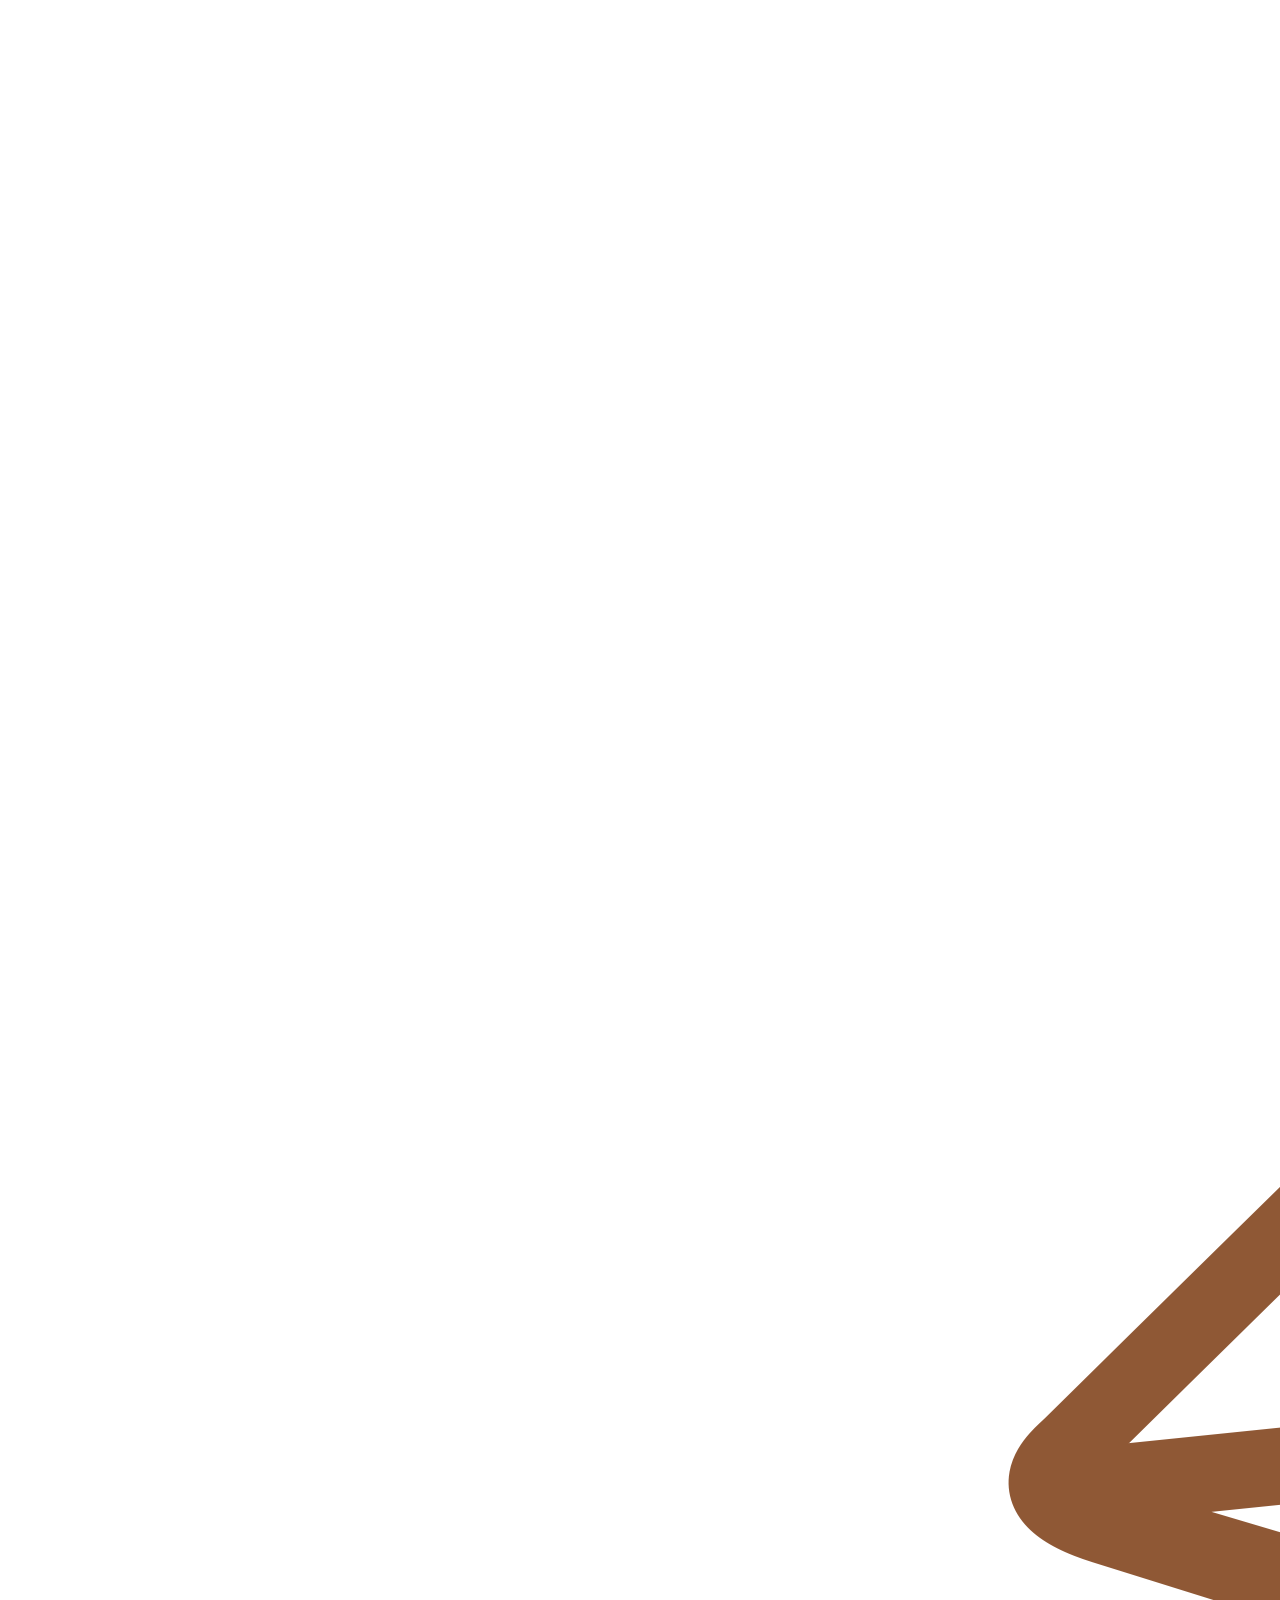
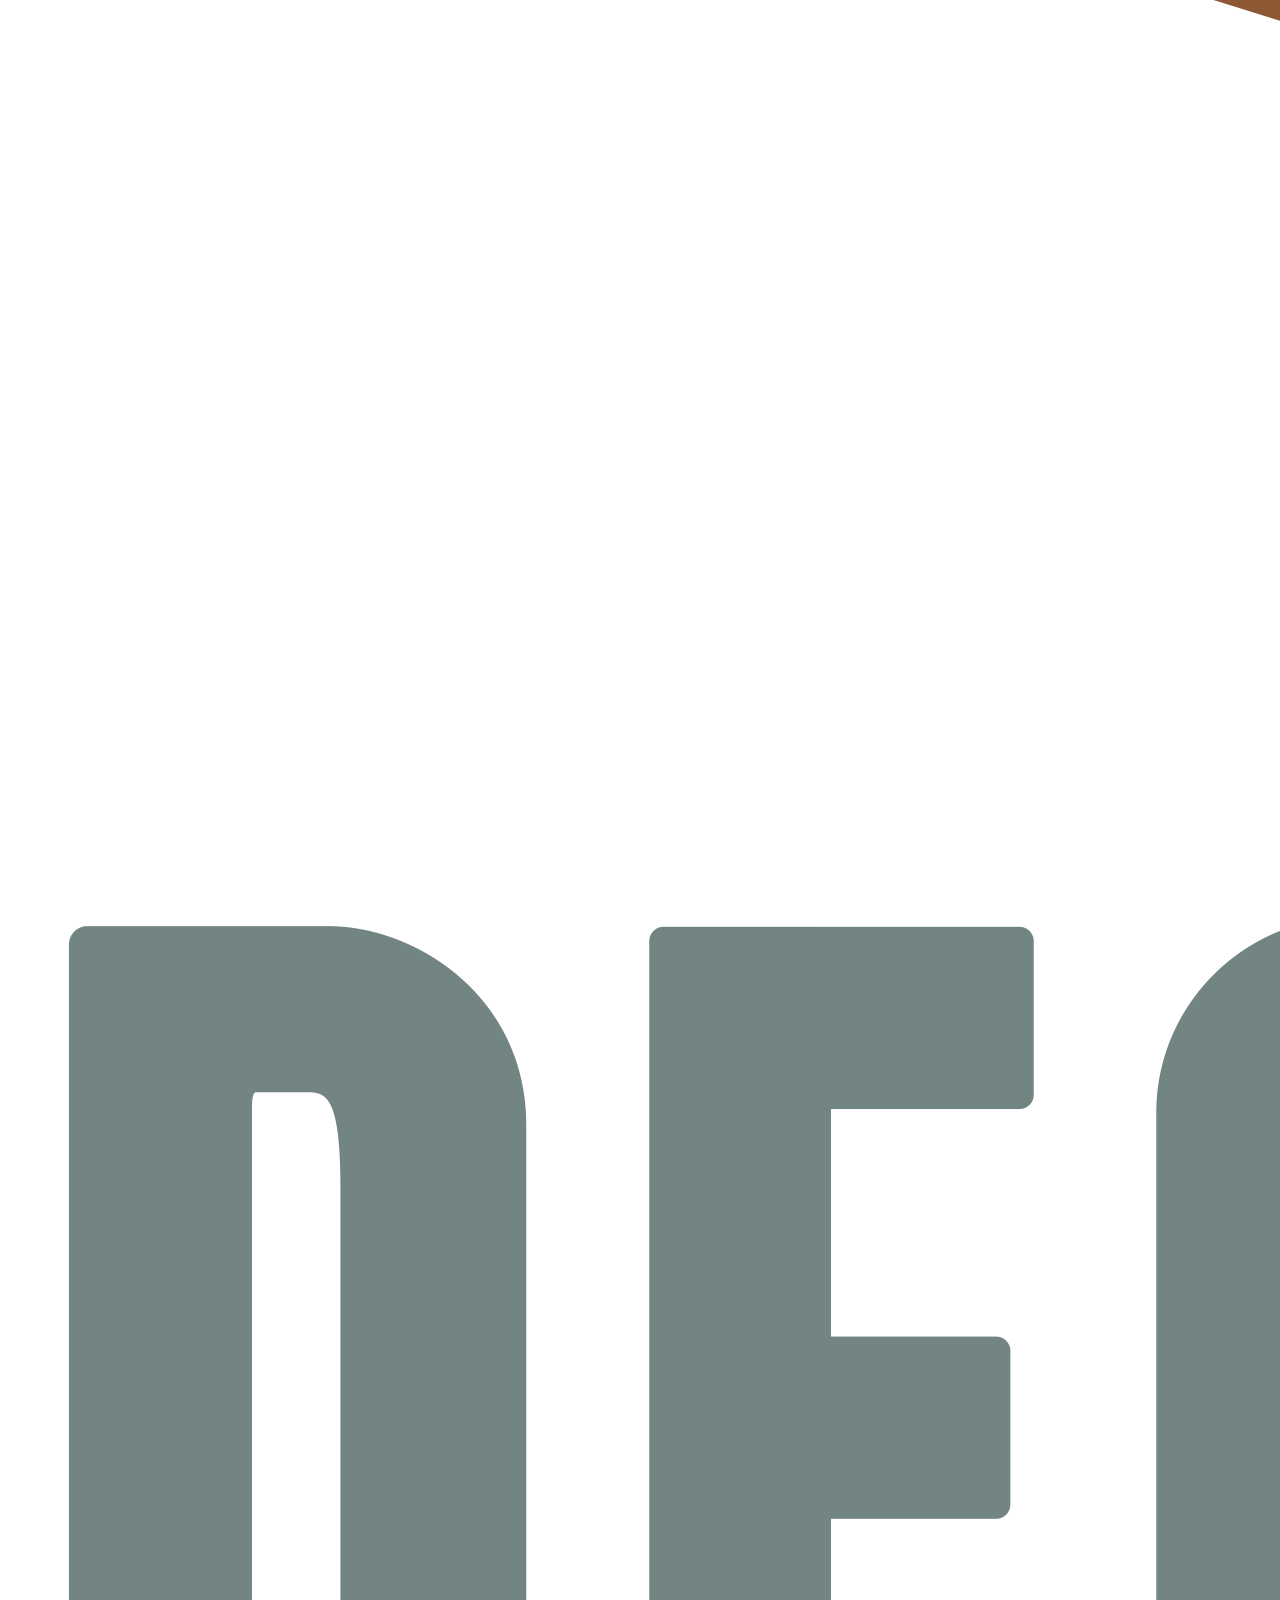
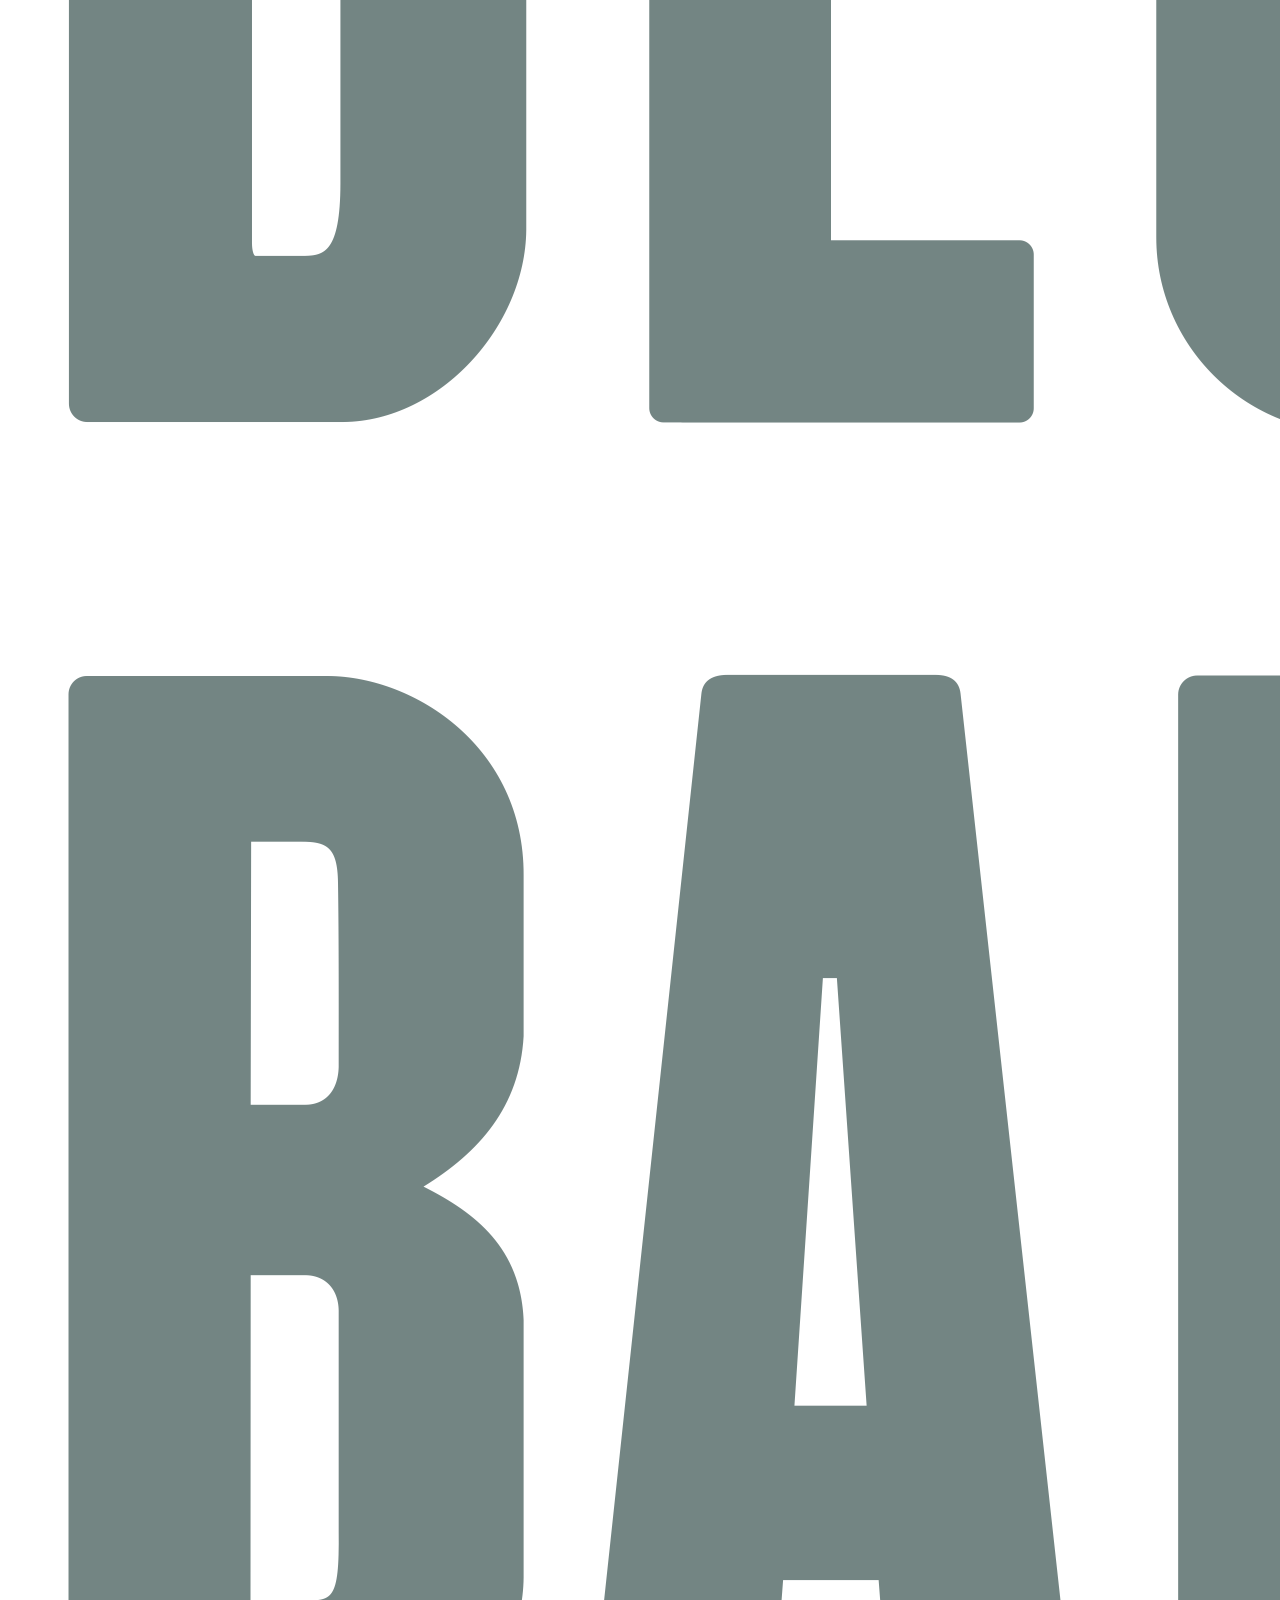
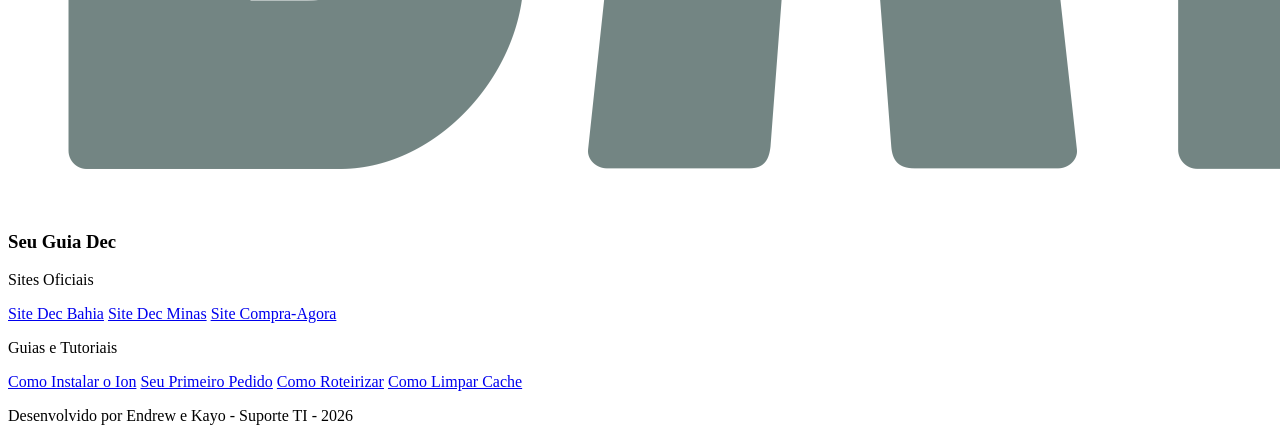
==== index.html @ b7bc446d "Add files via upload" ====
<!DOCTYPE html>
<html lang="pt-br">
<head>
    <meta charset="UTF-8">
    <meta name="viewport" content="width=device-width, initial-scale=1.0">
    <title>Guia Dec</title>
     <link rel="stylesheet" href="style.css">
</head>
<body>

    <header>
        <img src="./declogo.png" alt="LogoDec"/>
        <h3>Seu Guia Dec</h3>
    </header>
    <main>
        <section>
            <p class="titulo">Sites Oficiais</p>
            <div class="btn">
                <a class="btn1" href="https://www.decbahia.com" target="_blank">Site Dec Bahia</a>
                <a class="btn2" href="https://www.decminas.com">Site Dec Minas</a>
                <a class="btn3" href="https://www.compra-agora.com/">Site Compra-Agora</a>
            </div>
        </section>

    <section>
        <p class="titulo">Guias e Tutoriais</p>
        <div class="listas">
        <a class="card" href="instalar.html">Como Instalar o Ion</a>
        <a class="card" href="#">Seu Primeiro Pedido</a>
        <a class="card" href="roteirizar.html">Como Roteirizar</a>
        <a class="card" href="cache.html">Como Limpar Cache</a>
        </div>
        </section>
   </main>

   <footer>
    <p>Desenvolvido por Endrew e Kayo - Suporte TI - 2026</p>
   </footer>
</body>
</html>
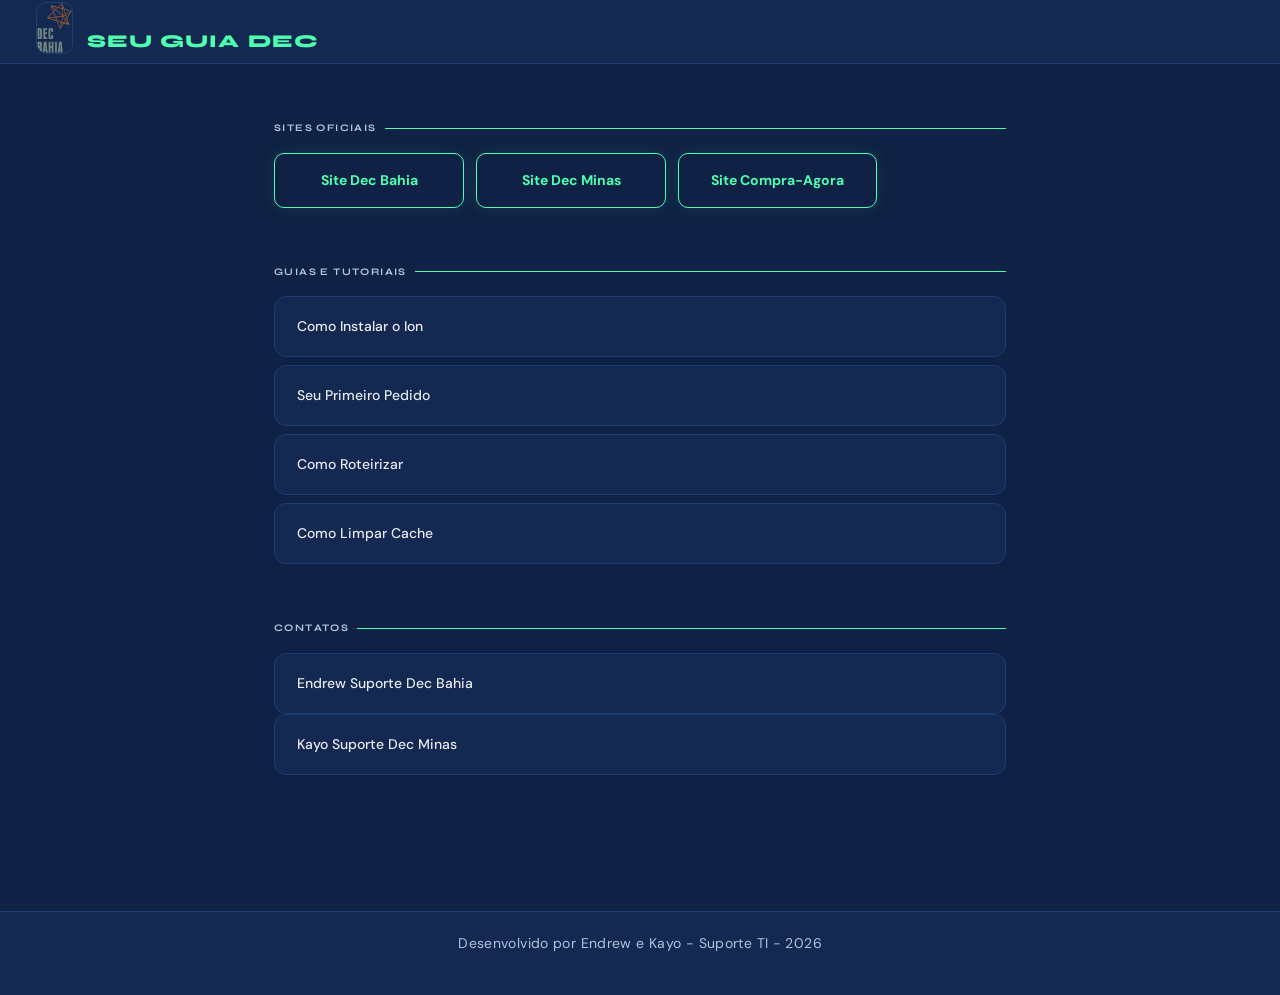
==== commit a953861f: "Update index.html" ====
--- a/index.html
+++ b/index.html
@@ -26,10 +26,16 @@
         <p class="titulo">Guias e Tutoriais</p>
         <div class="listas">
         <a class="card" href="instalar.html">Como Instalar o Ion</a>
-        <a class="card" href="#">Seu Primeiro Pedido</a>
+        <a class="card" href="pedido.html">Seu Primeiro Pedido</a>
         <a class="card" href="roteirizar.html">Como Roteirizar</a>
         <a class="card" href="cache.html">Como Limpar Cache</a>
         </div>
+        </section>
+        
+        <section>
+            <p class="titulo">Contatos</p>
+            <a class="card" href="https://wa.me/5571996496376" target="_blank">Endrew Suporte Dec Bahia</a>
+            <a class="card" href="https://wa.me/5531993483630" target="_blank">Kayo Suporte Dec Minas</a>
         </section>
    </main>
 
@@ -37,4 +43,4 @@
     <p>Desenvolvido por Endrew e Kayo - Suporte TI - 2026</p>
    </footer>
 </body>
-</html>+</html>
--- a/style.css
+++ b/style.css
@@ -0,0 +1,372 @@
+@import url('https://fonts.googleapis.com/css2?family=DM+Sans:ital,opsz,wght@0,9..40,300;0,9..40,400;0,9..40,500;0,9..40,600;0,9..40,700;1,9..40,400&family=Syne:wght@600;700;800&display=swap');
+
+* {
+    box-sizing: border-box;
+    margin: 0;
+    padding: 0;
+}
+
+:root {
+    --bg: #0F2144;
+    --surface: #132952;
+    --surface2: #183260;
+    --border: #1E3D70;
+    --accent: #4FFFB0;
+    --accent2: #5B8DEF;
+    --text: #E8EAF0;
+    --muted: #B0C4DE;
+    --white: #ffffff;
+}
+
+html { scroll-behavior: smooth; }
+
+body {
+    font-family: 'DM Sans', sans-serif;
+    background: var(--bg);
+    color: var(--text);
+    line-height: 1.65;
+    min-height: 100vh;
+}
+
+header {
+    background: var(--surface);
+    border-bottom: 1px solid var(--border);
+    padding: 0 36px;
+    height: 64px;
+    display: flex;
+    align-items: center;
+    gap: 14px;
+    position: sticky;
+    top: 0;
+    z-index: 100;
+    backdrop-filter: blur(12px);
+}
+
+header img {
+    height: 52px;
+    width: auto;
+}
+
+header h3 {
+    font-family: 'Syne', sans-serif;
+    font-size: 18px;
+    font-weight: 800;
+    color: var(--accent);
+    letter-spacing: 0.06em;
+    text-transform: uppercase;
+}
+
+main {
+    max-width: 780px;
+    margin: 0 auto;
+    padding: 56px 24px 80px;
+}
+
+section {
+    margin-bottom: 56px;
+}
+
+.titulo {
+    font-family: 'Syne', sans-serif;
+    font-size: 10px;
+    font-weight: 700;
+    text-transform: uppercase;
+    letter-spacing: 0.14em;
+    color: var(--muted);
+    margin-bottom: 16px;
+    display: flex;
+    align-items: center;
+    gap: 8px;
+}
+
+.titulo::after {
+    content: '';
+    flex: 1;
+    height: 1px;
+    background: var(--accent);
+}
+
+h1 {
+    font-family: 'Syne', sans-serif;
+    font-size: 28px;
+    font-weight: 800;
+    color: var(--white);
+    line-height: 1.2;
+}
+
+h2 {
+    font-family: 'Syne', sans-serif;
+    font-size: 20px;
+    font-weight: 700;
+    color: var(--white);
+    margin: 24px 0 12px;
+}
+
+h3 {
+    font-size: 11px;
+    font-weight: 600;
+    color: var(--accent);
+    margin: 32px 0 12px;
+    text-transform: uppercase;
+    letter-spacing: 0.1em;
+}
+
+p {
+    font-size: 14px;
+    color: var(--muted);
+    margin-bottom: 20px;
+}
+
+.btn {
+    display: flex;
+    gap: 12px;
+    flex-wrap: wrap;
+}
+
+.btn1, .btn2, .btn3 {
+    display: inline-flex;
+    align-items: center;
+    justify-content: center;
+    gap: 8px;
+    padding: 15px 32px;
+    border-radius: 10px;
+    font-family: 'DM Sans', sans-serif;
+    font-size: 14px;
+    font-weight: 700;
+    text-decoration: none;
+    cursor: pointer;
+    transition: all 0.2s ease;
+    min-width: 190px;
+    background: transparent;
+    color: var(--accent);
+    border: 1.5px solid var(--accent);
+    box-shadow: 0 0 16px rgba(79,255,176,0.10);
+}
+
+.btn1:hover, .btn2:hover, .btn3:hover {
+    background: rgba(79,255,176,0.10);
+    box-shadow: 0 0 28px rgba(79,255,176,0.30);
+    transform: translateY(-2px);
+    color: var(--white);
+}
+
+.listas {
+    display: flex;
+    flex-direction: column;
+    gap: 8px;
+}
+
+.card {
+    display: flex;
+    align-items: center;
+    justify-content: space-between;
+    background: var(--surface);
+    border: 1px solid var(--border);
+    border-radius: 12px;
+    padding: 18px 22px;
+    font-size: 14px;
+    font-weight: 500;
+    color: var(--text);
+    text-decoration: none;
+    transition: all 0.2s ease;
+    position: relative;
+    overflow: hidden;
+}
+
+.card::before {
+    content: '';
+    position: absolute;
+    left: 0;
+    top: 0;
+    bottom: 0;
+    width: 3px;
+    background: var(--accent);
+    opacity: 0;
+    transition: opacity 0.2s;
+}
+
+.card:hover {
+    background: var(--surface2);
+    border-color: rgba(79,255,176,0.3);
+    color: var(--white);
+    transform: translateX(4px);
+}
+
+.card:hover::before {
+    opacity: 1;
+}
+
+a.retornar {
+    display: inline-flex !important;
+    align-items: center;
+    gap: 8px;
+    font-size: 13px;
+    font-weight: 700;
+    color: var(--white) !important;
+    text-decoration: none !important;
+    margin-bottom: 24px;
+    padding: 10px 20px;
+    border-radius: 10px;
+    background: rgba(255,255,255,0.10);
+    border: 1.5px solid rgba(255,255,255,0.6);
+    transition: all 0.18s ease;
+}
+
+a.retornar::before {
+    content: '←';
+    font-size: 15px;
+}
+
+a.retornar:hover {
+    background: rgba(255,255,255,0.20);
+    border-color: var(--white);
+    transform: translateX(-3px);
+    color: var(--white) !important;
+}
+
+.topo {
+    margin-bottom: 36px;
+    padding-bottom: 24px;
+    border-bottom: 1px solid var(--border);
+}
+
+.topo p { margin: 0; }
+
+.video {
+    position: relative;
+    padding-bottom: 56%;
+    margin-bottom: 36px;
+    background: #000;
+    border-radius: 12px;
+    overflow: hidden;
+    border: 1px solid var(--border);
+    box-shadow: 0 8px 32px rgba(0,0,0,0.4);
+}
+
+.video iframe {
+    position: absolute;
+    inset: 0;
+    width: 100%;
+    height: 100%;
+    border: none;
+}
+
+ol {
+    list-style: none;
+    padding: 0;
+    margin-bottom: 24px;
+    counter-reset: passos;
+}
+
+ol li {
+    counter-increment: passos;
+    display: flex;
+    gap: 16px;
+    align-items: flex-start;
+    font-size: 14px;
+    margin-bottom: 10px;
+    background: var(--surface);
+    border: 1px solid var(--border);
+    border-radius: 10px;
+    padding: 16px 18px;
+    color: var(--text);
+    transition: border-color 0.18s;
+}
+
+ol li:hover { border-color: rgba(79,255,176,0.25); }
+
+ol li::before {
+    content: counter(passos);
+    min-width: 28px;
+    height: 28px;
+    background: rgba(79,255,176,0.12);
+    color: var(--accent);
+    border: 1px solid rgba(79,255,176,0.3);
+    border-radius: 50%;
+    font-size: 12px;
+    font-weight: 700;
+    display: flex;
+    align-items: center;
+    justify-content: center;
+    flex-shrink: 0;
+}
+
+img {
+    max-width: 100%;
+    border-radius: 10px;
+    border: 1px solid var(--border);
+    margin: 12px 0 20px;
+    display: block;
+}
+
+.obs {
+    background: rgba(79,255,176,0.06);
+    border: 1px solid rgba(79,255,176,0.2);
+    border-radius: 10px;
+    padding: 16px 20px;
+    margin-top: 8px;
+}
+.obs p { color: var(--text); margin: 0; font-size: 13.5px; }
+.obs strong { color: var(--accent); }
+
+footer {
+    background: var(--surface);
+    border-top: 1px solid var(--border);
+    color: var(--muted);
+    text-align: center;
+    padding: 20px;
+    font-size: 12.5px;
+    letter-spacing: 0.03em;
+}
+
+.img-grid {
+    display: grid;
+    grid-template-columns: repeat(2, 1fr);
+    gap: 12px;
+    margin: 20px 0 36px;
+}
+
+.img-grid img {
+    width: 100%;
+    height: auto;
+    object-fit: contain;
+    margin: 0;
+}
+
+.thumb-video {
+    display: block;
+    position: relative;
+    border-radius: 12px;
+    overflow: hidden;
+    border: 1px solid var(--border);
+    margin-bottom: 36px;
+    box-shadow: 0 8px 32px rgba(0,0,0,0.4);
+}
+
+.thumb-video img {
+    width: 100%;
+    height: auto;
+    display: block;
+    margin: 0;
+    border: none;
+    border-radius: 0;
+    transition: opacity 0.2s;
+}
+
+.thumb-video:hover img {
+    opacity: 0.85;
+}
+
+.thumb-video::after {
+    content: '▶  Assistir no YouTube';
+    position: absolute;
+    bottom: 16px;
+    right: 16px;
+    background: rgba(0,0,0,0.75);
+    color: #fff;
+    font-size: 13px;
+    font-weight: 600;
+    padding: 8px 14px;
+    border-radius: 8px;
+    pointer-events: none;
+}
